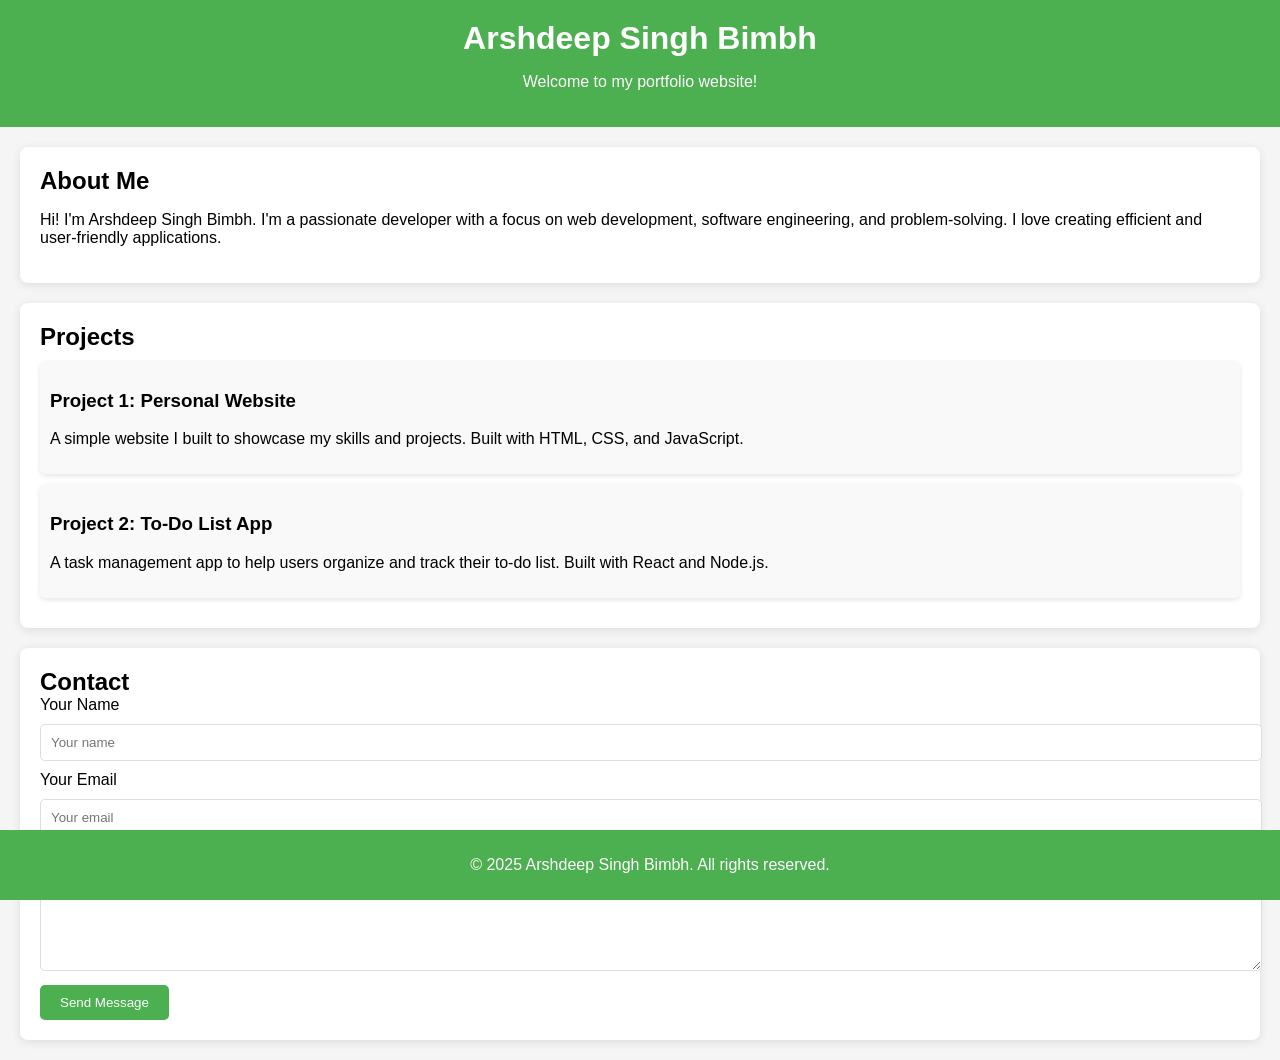
==== index.html @ 35a0bb30 "First commit" ====
<!DOCTYPE html>
<html lang="en">
<head>
    <meta charset="UTF-8">
    <meta name="viewport" content="width=device-width, initial-scale=1.0">
    <meta name="description" content="Portfolio of Arshdeep Singh Bimbh">
    <title>Arshdeep Singh Bimbh - Portfolio</title>
    <link rel="stylesheet" href="styles.css">
    <style>
        body {
            font-family: Arial, sans-serif;
            margin: 0;
            padding: 0;
            background-color: #f5f5f5;
        }

        header {
            background-color: #4CAF50;
            color: white;
            padding: 20px;
            text-align: center;
        }

        header h1 {
            margin: 0;
        }

        section {
            padding: 20px;
            margin: 20px;
        }

        .section-title {
            font-size: 24px;
            font-weight: bold;
        }

        .about-me, .projects, .contact {
            background-color: #fff;
            border-radius: 8px;
            box-shadow: 0px 2px 10px rgba(0, 0, 0, 0.1);
        }

        .project-card {
            background-color: #f9f9f9;
            padding: 10px;
            margin: 10px 0;
            border-radius: 5px;
            box-shadow: 0 2px 5px rgba(0, 0, 0, 0.1);
        }

        .contact-form input, .contact-form textarea {
            width: 100%;
            padding: 10px;
            margin: 10px 0;
            border-radius: 5px;
            border: 1px solid #ddd;
        }

        .contact-form button {
            background-color: #4CAF50;
            color: white;
            padding: 10px 20px;
            border: none;
            border-radius: 5px;
            cursor: pointer;
        }

        .contact-form button:hover {
            background-color: #45a049;
        }

        footer {
            background-color: #4CAF50;
            color: white;
            text-align: center;
            padding: 10px;
            position: fixed;
            width: 100%;
            bottom: 0;
        }
    </style>
</head>
<body>

    <header>
        <h1>Arshdeep Singh Bimbh</h1>
        <p>Welcome to my portfolio website!</p>
    </header>

    <section class="about-me">
        <div class="section-title">About Me</div>
        <p>Hi! I'm Arshdeep Singh Bimbh. I'm a passionate developer with a focus on web development, software engineering, and problem-solving. I love creating efficient and user-friendly applications.</p>
    </section>

    <section class="projects">
        <div class="section-title">Projects</div>
        <div class="project-card">
            <h3>Project 1: Personal Website</h3>
            <p>A simple website I built to showcase my skills and projects. Built with HTML, CSS, and JavaScript.</p>
        </div>
        <div class="project-card">
            <h3>Project 2: To-Do List App</h3>
            <p>A task management app to help users organize and track their to-do list. Built with React and Node.js.</p>
        </div>
    </section>

    <section class="contact">
        <div class="section-title">Contact</div>
        <form class="contact-form">
            <label for="name">Your Name</label>
            <input type="text" id="name" name="name" placeholder="Your name" required>

            <label for="email">Your Email</label>
            <input type="email" id="email" name="email" placeholder="Your email" required>

            <label for="message">Your Message</label>
            <textarea id="message" name="message" rows="5" placeholder="Your message" required></textarea>

            <button type="submit">Send Message</button>
        </form>
    </section>

    <footer>
        <p>&copy; 2025 Arshdeep Singh Bimbh. All rights reserved.</p>
    </footer>

</body>
</html>
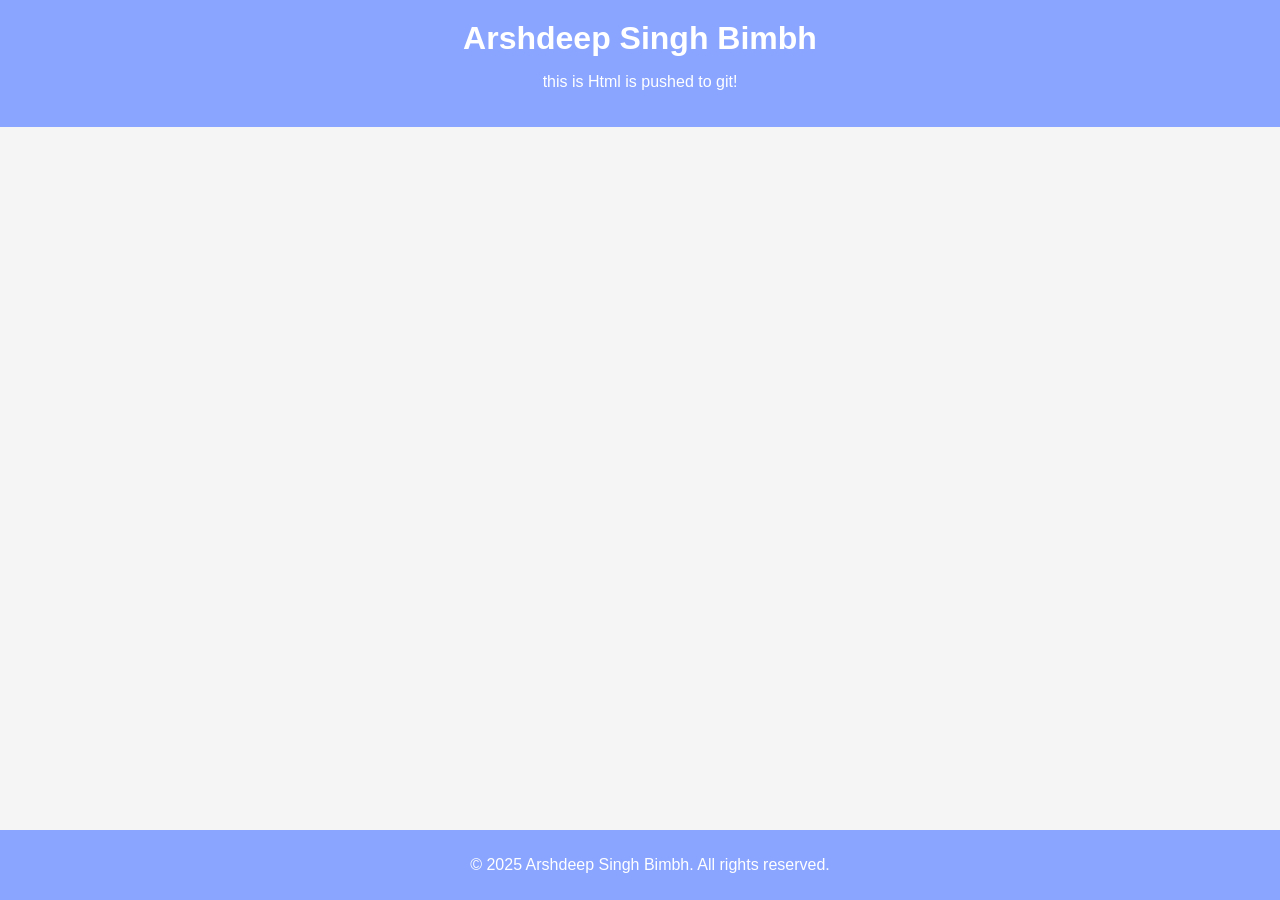
==== commit 1a14e6c1: "First commit" ====
--- a/index.html
+++ b/index.html
@@ -15,7 +15,7 @@
         }
 
         header {
-            background-color: #4CAF50;
+            background-color: hsl(226, 100%, 77%);
             color: white;
             padding: 20px;
             text-align: center;
@@ -25,53 +25,8 @@
             margin: 0;
         }
 
-        section {
-            padding: 20px;
-            margin: 20px;
-        }
-
-        .section-title {
-            font-size: 24px;
-            font-weight: bold;
-        }
-
-        .about-me, .projects, .contact {
-            background-color: #fff;
-            border-radius: 8px;
-            box-shadow: 0px 2px 10px rgba(0, 0, 0, 0.1);
-        }
-
-        .project-card {
-            background-color: #f9f9f9;
-            padding: 10px;
-            margin: 10px 0;
-            border-radius: 5px;
-            box-shadow: 0 2px 5px rgba(0, 0, 0, 0.1);
-        }
-
-        .contact-form input, .contact-form textarea {
-            width: 100%;
-            padding: 10px;
-            margin: 10px 0;
-            border-radius: 5px;
-            border: 1px solid #ddd;
-        }
-
-        .contact-form button {
-            background-color: #4CAF50;
-            color: white;
-            padding: 10px 20px;
-            border: none;
-            border-radius: 5px;
-            cursor: pointer;
-        }
-
-        .contact-form button:hover {
-            background-color: #45a049;
-        }
-
         footer {
-            background-color: #4CAF50;
+            background-color: hsl(226, 100%, 77%);
             color: white;
             text-align: center;
             padding: 10px;
@@ -85,41 +40,8 @@
 
     <header>
         <h1>Arshdeep Singh Bimbh</h1>
-        <p>Welcome to my portfolio website!</p>
+        <p>this is Html is pushed to git!</p>
     </header>
-
-    <section class="about-me">
-        <div class="section-title">About Me</div>
-        <p>Hi! I'm Arshdeep Singh Bimbh. I'm a passionate developer with a focus on web development, software engineering, and problem-solving. I love creating efficient and user-friendly applications.</p>
-    </section>
-
-    <section class="projects">
-        <div class="section-title">Projects</div>
-        <div class="project-card">
-            <h3>Project 1: Personal Website</h3>
-            <p>A simple website I built to showcase my skills and projects. Built with HTML, CSS, and JavaScript.</p>
-        </div>
-        <div class="project-card">
-            <h3>Project 2: To-Do List App</h3>
-            <p>A task management app to help users organize and track their to-do list. Built with React and Node.js.</p>
-        </div>
-    </section>
-
-    <section class="contact">
-        <div class="section-title">Contact</div>
-        <form class="contact-form">
-            <label for="name">Your Name</label>
-            <input type="text" id="name" name="name" placeholder="Your name" required>
-
-            <label for="email">Your Email</label>
-            <input type="email" id="email" name="email" placeholder="Your email" required>
-
-            <label for="message">Your Message</label>
-            <textarea id="message" name="message" rows="5" placeholder="Your message" required></textarea>
-
-            <button type="submit">Send Message</button>
-        </form>
-    </section>
 
     <footer>
         <p>&copy; 2025 Arshdeep Singh Bimbh. All rights reserved.</p>
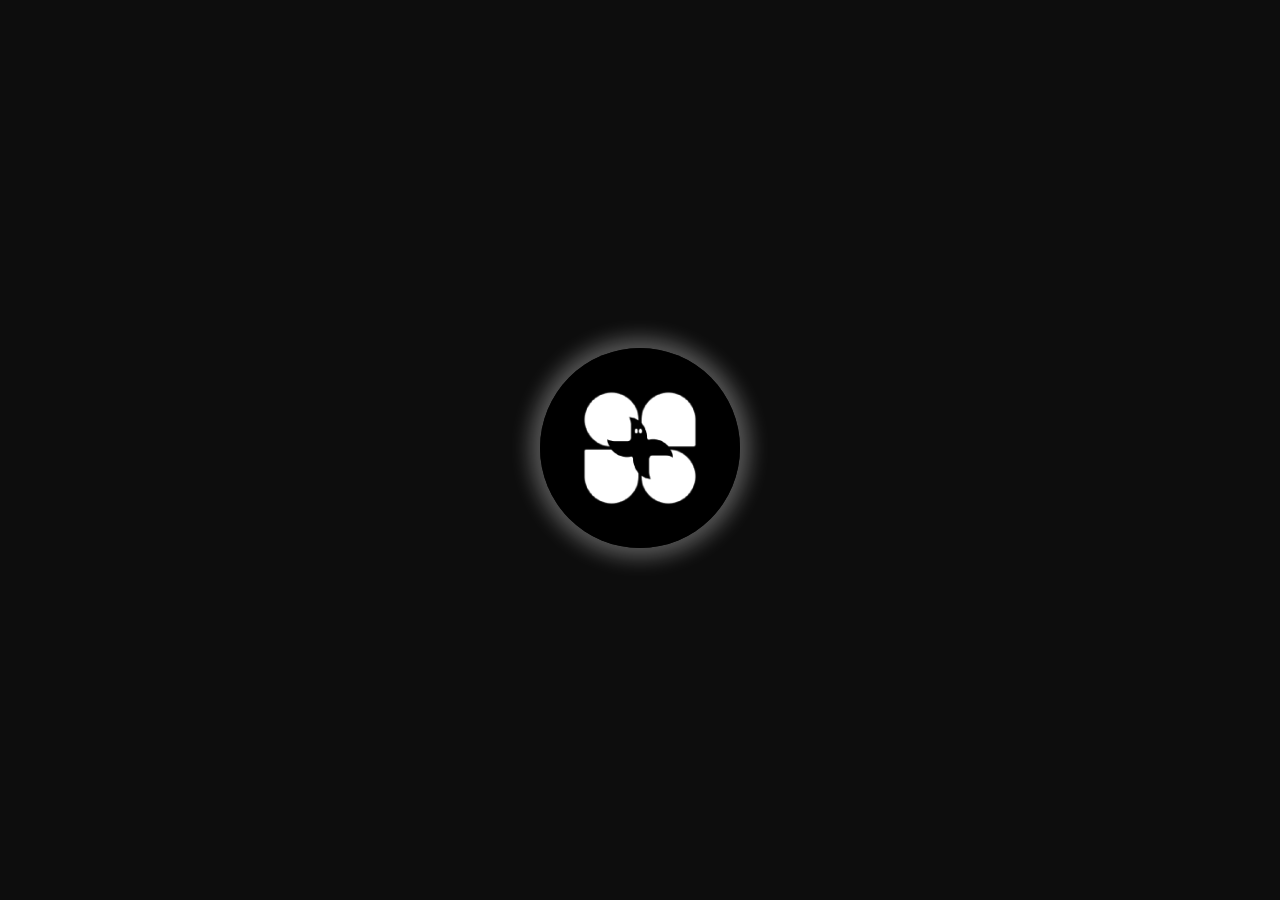
==== commit e7e1e1d9: "New logo" ====
--- a/index.html
+++ b/index.html
@@ -1,51 +1,15 @@
 <!DOCTYPE html>
 <html lang="en">
 <head>
-    <meta charset="UTF-8">
-    <meta name="viewport" content="width=device-width, initial-scale=1.0">
-    <meta name="description" content="Portfolio of Arshdeep Singh Bimbh">
-    <title>Arshdeep Singh Bimbh - Portfolio</title>
-    <link rel="stylesheet" href="styles.css">
-    <style>
-        body {
-            font-family: Arial, sans-serif;
-            margin: 0;
-            padding: 0;
-            background-color: #f5f5f5;
-        }
-
-        header {
-            background-color: hsl(226, 100%, 77%);
-            color: white;
-            padding: 20px;
-            text-align: center;
-        }
-
-        header h1 {
-            margin: 0;
-        }
-
-        footer {
-            background-color: hsl(226, 100%, 77%);
-            color: white;
-            text-align: center;
-            padding: 10px;
-            position: fixed;
-            width: 100%;
-            bottom: 0;
-        }
-    </style>
+  <meta charset="UTF-8" />
+  <meta name="viewport" content="width=device-width, initial-scale=1.0" />
+  <title>Animated Logo</title>
+  <link rel="stylesheet" href="styles.css" />
 </head>
 <body>
-
-    <header>
-        <h1>Arshdeep Singh Bimbh</h1>
-        <p>this is Html is pushed to git!</p>
-    </header>
-
-    <footer>
-        <p>&copy; 2025 Arshdeep Singh Bimbh. All rights reserved.</p>
-    </footer>
-
+  <div class="logo-container">
+    <img src="Bibaputt.png" alt="Logo" class="logo" />
+  </div>
+  <script src="script.js"></script>
 </body>
 </html>
--- a/styles.css
+++ b/styles.css
@@ -0,0 +1,28 @@
+body {
+  margin: 0;
+  height: 100vh;
+  background-color: #0d0d0d; /* Warm black */
+  display: flex;
+  justify-content: center;
+  align-items: center;
+}
+
+.logo-container {
+  position: relative;
+}
+
+.logo {
+  width: 200px;
+  border-radius: 50%;
+  animation: pulse 2s infinite;
+  box-shadow: 0 0 20px 10px rgba(255, 255, 255, 0.3); /* Light white glow */
+}
+
+@keyframes pulse {
+  0%, 100% {
+    transform: scale(1);
+  }
+  50% {
+    transform: scale(0.9);
+  }
+}
